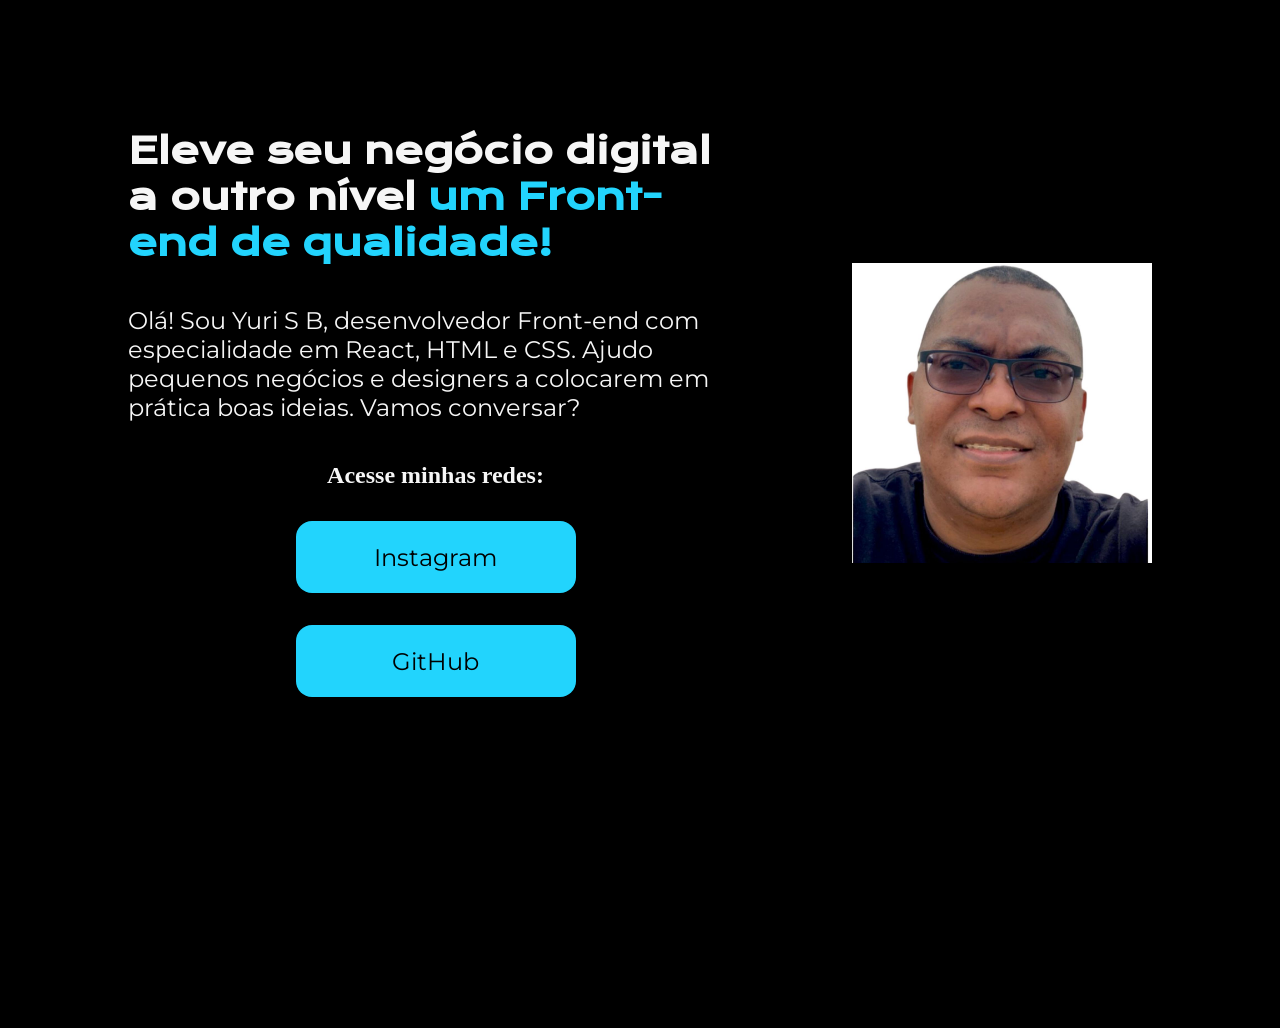
==== index.html @ 828e8a11 "Posicionando os links" ====
<!DOCTYPE html>
<html lang="pt-br">
<head>
    <meta charset="UTF-8">
    <meta name="viewport" content="width=device-width, initial-scale=1.0">
    <title>Portfolio</title>
    <link rel="stylesheet" href="style.css">
</head>
<body>
    <header></header>
    <main class="apresentacao">
        <section class="apresentacao__conteudo">
            <h1 class="apresentacao__conteudo__titulo">Eleve seu negócio digital a outro nível <strong class="titulo-destaque" >um Front-end de qualidade!</strong></h1>
            <p class="apresentacao__conteudo__texto">Olá! Sou Yuri S B, desenvolvedor Front-end com especialidade em React, HTML e CSS. Ajudo pequenos negócios e designers a colocarem em prática boas ideias. Vamos conversar?</p>
            <div class="apresentacao__links">
                <h2> Acesse minhas redes:</h2>
                <a class="apresentacao__links__link" href="https://www.instagram.com/">Instagram</a>
                <a class="apresentacao__links__link" href="https://github.com">GitHub</a>
            </div>
        </section>
        <img src="Yuri.jpg" alt="Foto DE Yuri S B">
    </main>
    <footer></footer>
</body>
</html>
---- style.css ----
@import url('https://fonts.googleapis.com/css2?family=Krona+One&family=Montserrat:wght@400;600&display=swap');

* {
    margin: 0;
    padding: 0;
}

body {
    height: 100vh;
    box-sizing: border-box;
    background-color: #000000;
    color: #F6F6F6;
}

img {
    width: 300px;
    height: auto;
}

.titulo-destaque {
    color: #22D4FD;
}

.apresentacao {
    margin: 10%;
    display: flex;
    align-items: center;
    justify-content: space-between;
}

.apresentacao__conteudo {
    width: 615px;
    display: flex;
    flex-direction: column;
    gap: 40px;
}

.apresentacao__conteudo__titulo {
    font-size: 36px;
    font-family: "Krona One", sans-serif ;
    font-weight: 400px;
}

.apresentacao__conteudo__texto {
    font-size: 24px;
    font-family: "Montserrat", sans-serif;
    font-weight: 400px;
}

.apresentacao__links {
    display: flex;
    flex-direction: column;
    justify-content: space-between;
    align-items: center;
    gap: 32px;
}

.apresentacao__links__link {
    background-color: #22D4FD;
    width: 280px;
    text-align: center;
    border-radius: 16px;
    font-size: 24px;
    font-weight: 600px;
    padding: 21.5px 0;
    text-decoration: none;
    color: #000000;
    font-family: "Montserrat", sans-serif;
}
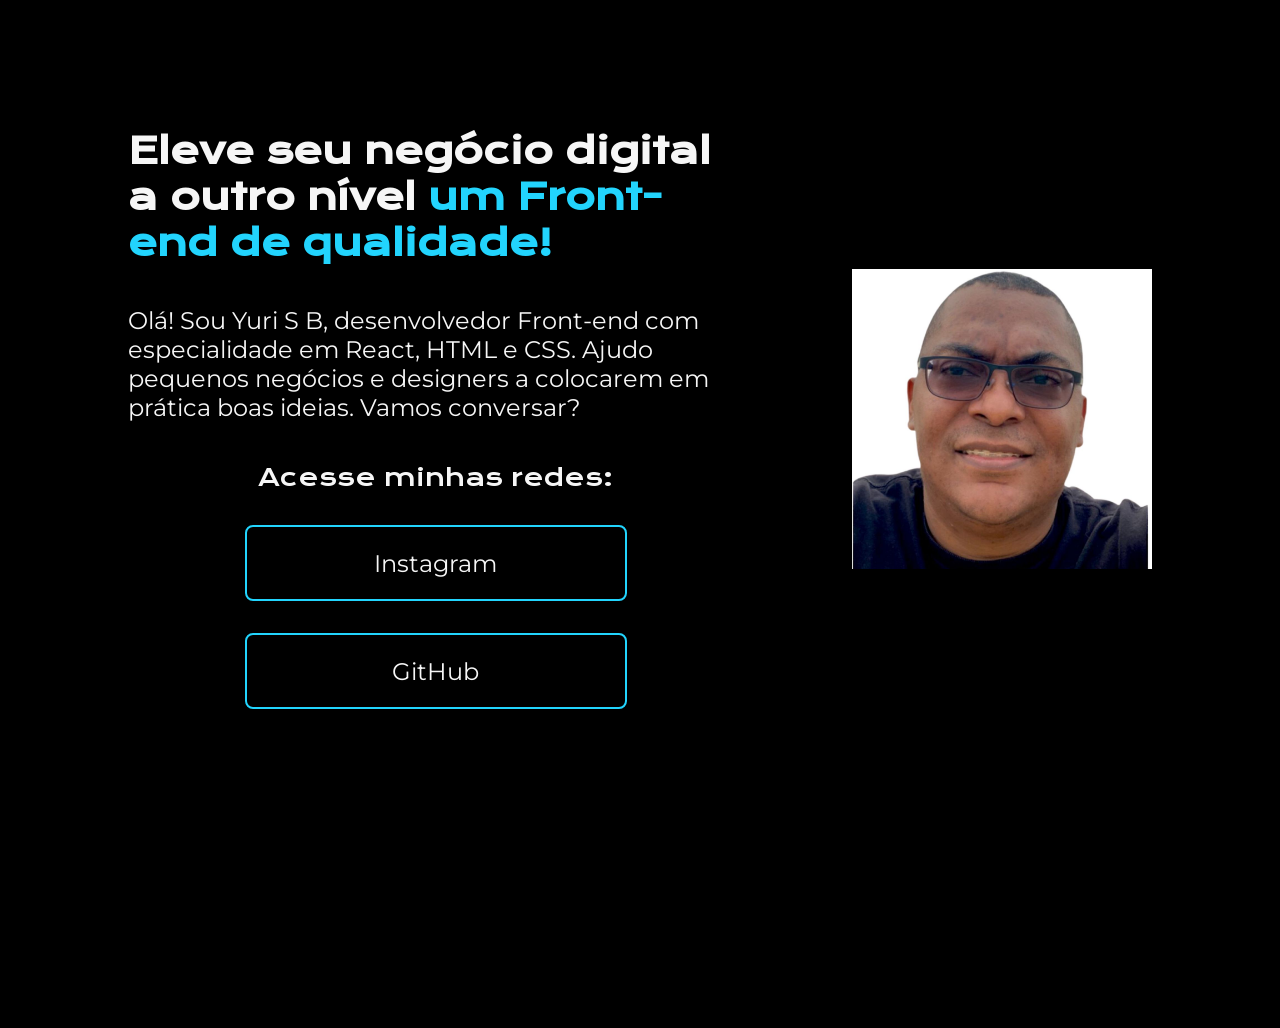
==== commit 63f920cd: "Estilizando os links" ====
--- a/index.html
+++ b/index.html
@@ -13,7 +13,7 @@
             <h1 class="apresentacao__conteudo__titulo">Eleve seu negócio digital a outro nível <strong class="titulo-destaque" >um Front-end de qualidade!</strong></h1>
             <p class="apresentacao__conteudo__texto">Olá! Sou Yuri S B, desenvolvedor Front-end com especialidade em React, HTML e CSS. Ajudo pequenos negócios e designers a colocarem em prática boas ideias. Vamos conversar?</p>
             <div class="apresentacao__links">
-                <h2> Acesse minhas redes:</h2>
+                <h2 class="apresentacao__links__subtitulo"> Acesse minhas redes:</h2>
                 <a class="apresentacao__links__link" href="https://www.instagram.com/">Instagram</a>
                 <a class="apresentacao__links__link" href="https://github.com">GitHub</a>
             </div>
--- a/style.css
+++ b/style.css
@@ -56,14 +56,21 @@
 }
 
 .apresentacao__links__link {
-    background-color: #22D4FD;
-    width: 280px;
+    /* background-color: #22D4FD; */
+    border: 2px solid #22D4FD;
+    width: 378px;
     text-align: center;
-    border-radius: 16px;
+    border-radius: 8px;
     font-size: 24px;
     font-weight: 600px;
     padding: 21.5px 0;
     text-decoration: none;
-    color: #000000;
+    color: #F6F6F6;
     font-family: "Montserrat", sans-serif;
+}
+
+.apresentacao__links__subtitulo {
+    font-family: "Krona One", sans-serif;
+    font-weight: 400;
+    font-size: 24px;
 }
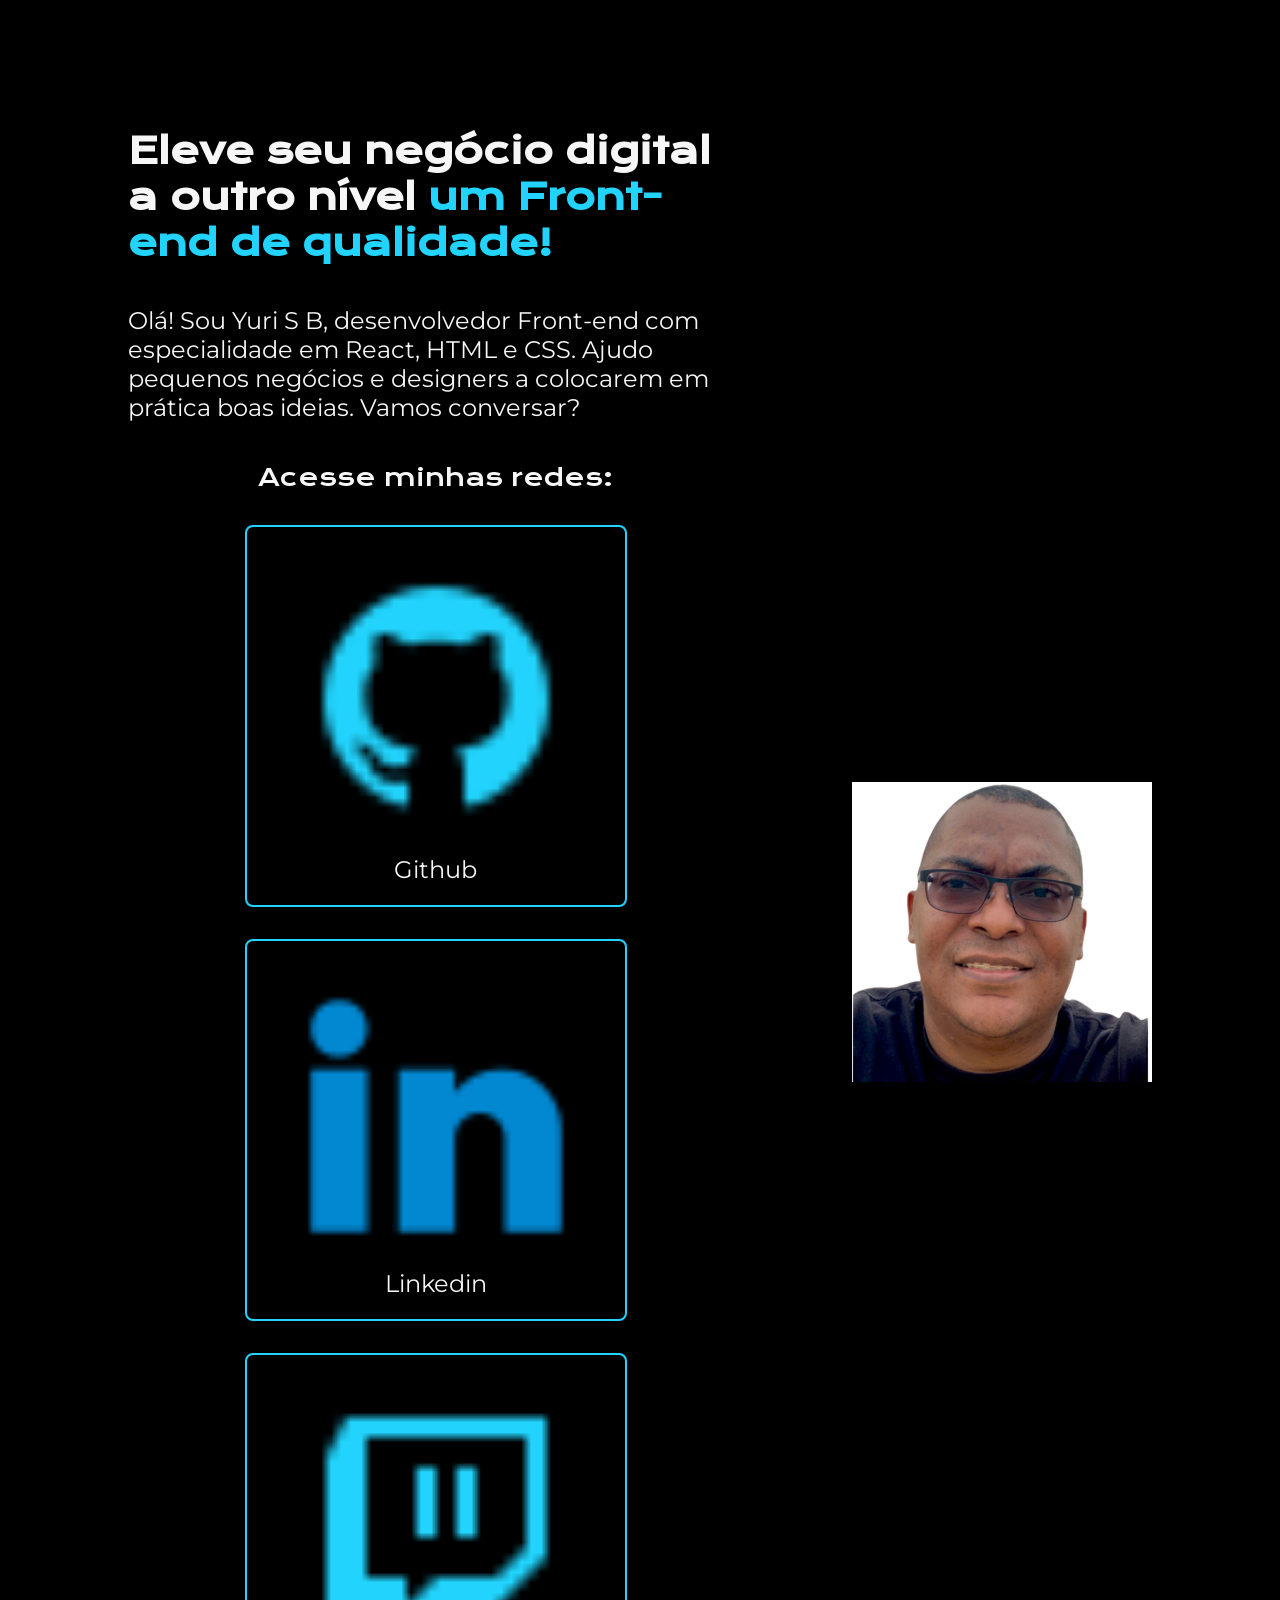
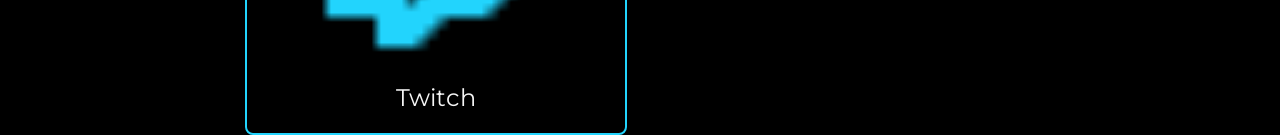
==== commit 88592e3f: "Ícones das redes sociais" ====
--- a/index.html
+++ b/index.html
@@ -14,11 +14,21 @@
             <p class="apresentacao__conteudo__texto">Olá! Sou Yuri S B, desenvolvedor Front-end com especialidade em React, HTML e CSS. Ajudo pequenos negócios e designers a colocarem em prática boas ideias. Vamos conversar?</p>
             <div class="apresentacao__links">
                 <h2 class="apresentacao__links__subtitulo"> Acesse minhas redes:</h2>
-                <a class="apresentacao__links__link" href="https://www.instagram.com/">Instagram</a>
-                <a class="apresentacao__links__link" href="https://github.com">GitHub</a>
+                <a class="apresentacao__links__link" href="https://www.github.com/">
+                   <img src="./assets/github-32.png">
+                    Github
+                </a>
+                <a class="apresentacao__links__link" href="https://www.linkedin.com/">
+                   <img src="./assets/linkedin-2-50.png">
+                    Linkedin
+                </a>
+                <a class="apresentacao__links__link" href="https://www.twitch.tv/">
+                   <img src="./assets/twitch-30.png">
+                    Twitch
+                </a>
             </div>
         </section>
-        <img src="Yuri.jpg" alt="Foto DE Yuri S B">
+        <img src="./assets/Yuri.jpg" alt="Foto DE Yuri S B">
     </main>
     <footer></footer>
 </body>
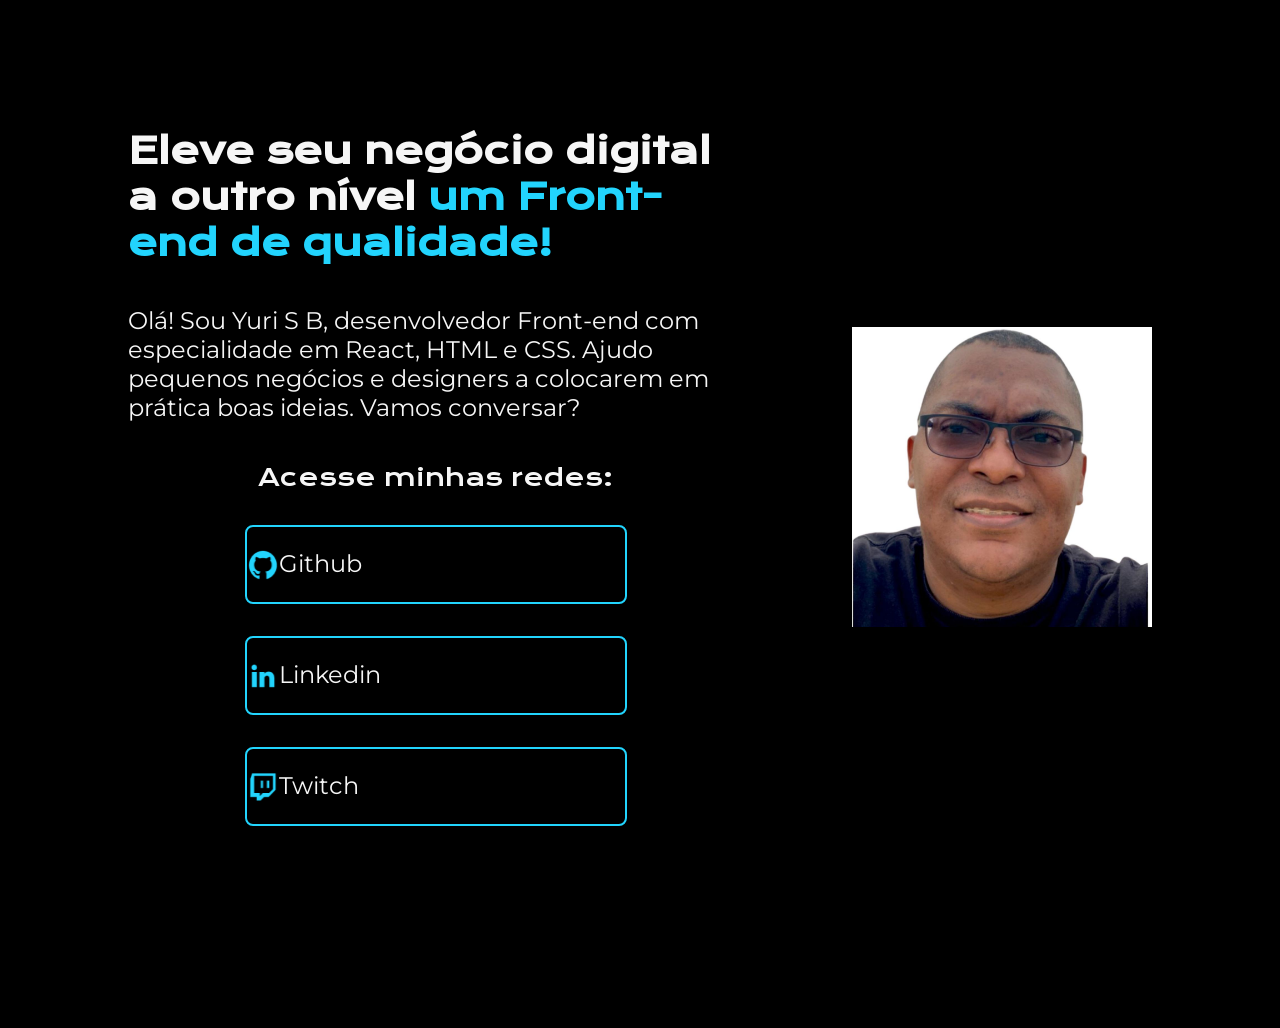
==== commit 8caca600: "Ícone das redes sociais - padrão assets Alura e adicionado classe das imagens" ====
--- a/index.html
+++ b/index.html
@@ -15,15 +15,15 @@
             <div class="apresentacao__links">
                 <h2 class="apresentacao__links__subtitulo"> Acesse minhas redes:</h2>
                 <a class="apresentacao__links__link" href="https://www.github.com/">
-                   <img src="./assets/github-32.png">
+                   <img class="logo__github" src="./assets/github.png">
                     Github
                 </a>
                 <a class="apresentacao__links__link" href="https://www.linkedin.com/">
-                   <img src="./assets/linkedin-2-50.png">
+                   <img class="logo__linkedin" class="" src="./assets/linkedin.png">
                     Linkedin
                 </a>
                 <a class="apresentacao__links__link" href="https://www.twitch.tv/">
-                   <img src="./assets/twitch-30.png">
+                   <img class="logo__twitch" src="./assets/twitch.png">
                     Twitch
                 </a>
             </div>
--- a/style.css
+++ b/style.css
@@ -57,6 +57,7 @@
 
 .apresentacao__links__link {
     /* background-color: #22D4FD; */
+    display: flex;
     border: 2px solid #22D4FD;
     width: 378px;
     text-align: center;
@@ -73,4 +74,19 @@
     font-family: "Krona One", sans-serif;
     font-weight: 400;
     font-size: 24px;
-}+}
+
+.logo__github {
+    width: 32px;
+    height: 32px;
+}
+
+.logo__linkedin {
+    width: 32px;
+    height: 32px;
+}
+
+.logo__twitch {
+    width: 32px;
+    height: 32px;
+}
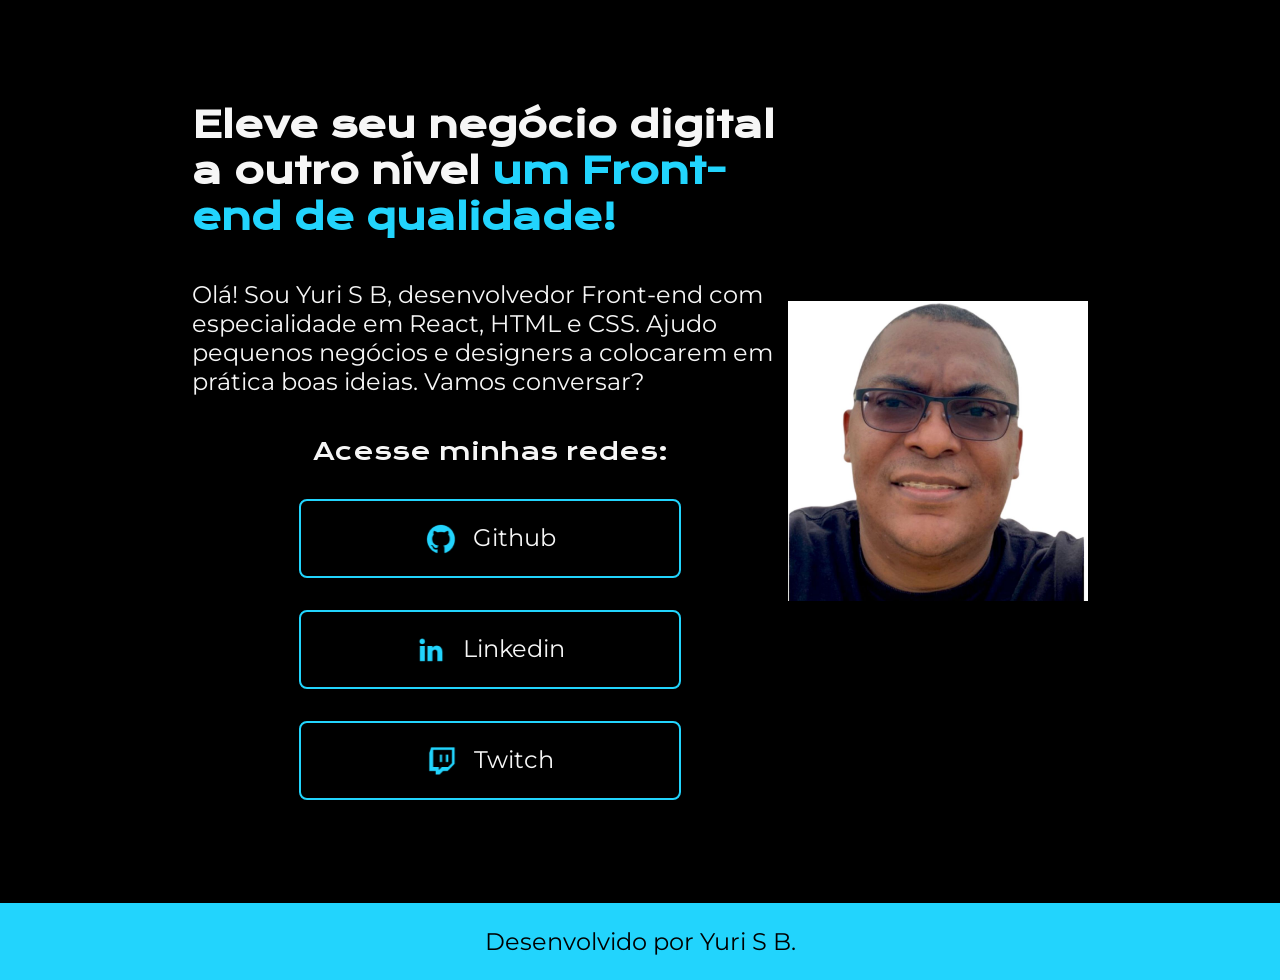
==== commit c1041037: "Desenvolvendo o footer" ====
--- a/index.html
+++ b/index.html
@@ -30,6 +30,8 @@
         </section>
         <img src="./assets/Yuri.jpg" alt="Foto DE Yuri S B">
     </main>
-    <footer></footer>
+    <footer class="rodape">
+        <p>Desenvolvido por Yuri S B.</p>
+    </footer>
 </body>
 </html>
--- a/style.css
+++ b/style.css
@@ -6,7 +6,7 @@
 }
 
 body {
-    height: 100vh;
+    /* height: 100vh; */
     box-sizing: border-box;
     background-color: #000000;
     color: #F6F6F6;
@@ -22,7 +22,7 @@
 }
 
 .apresentacao {
-    margin: 10%;
+    padding: 8% 15%;
     display: flex;
     align-items: center;
     justify-content: space-between;
@@ -58,6 +58,8 @@
 .apresentacao__links__link {
     /* background-color: #22D4FD; */
     display: flex;
+    justify-content: center;
+    gap: 16px;
     border: 2px solid #22D4FD;
     width: 378px;
     text-align: center;
@@ -68,6 +70,10 @@
     text-decoration: none;
     color: #F6F6F6;
     font-family: "Montserrat", sans-serif;
+}
+
+.apresentacao__links__link:hover {
+    background-color: #272727;
 }
 
 .apresentacao__links__subtitulo {
@@ -90,3 +96,13 @@
     width: 32px;
     height: 32px;
 }
+
+.rodape {
+    padding: 24px;
+    color: #000000;
+    background-color: #22D4FD;
+    text-align: center;
+    font-family: "Montserrat", sans-serif;
+    font-size: 24px;
+    font-weight: 400;
+}
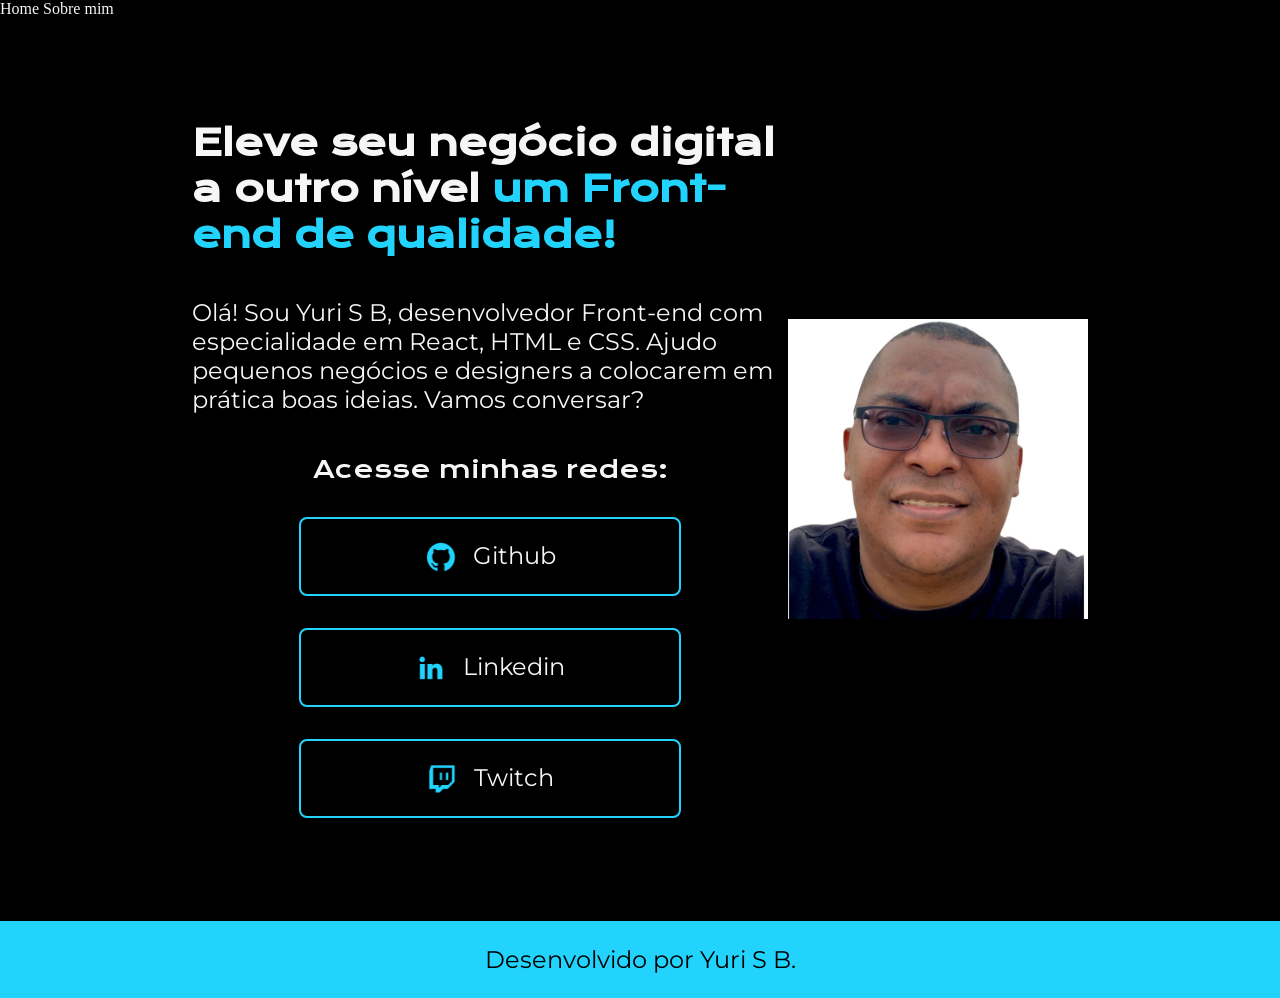
==== commit a51cebb3: "Desenvolvendo cabecalho - menu e links" ====
--- a/index.html
+++ b/index.html
@@ -7,7 +7,12 @@
     <link rel="stylesheet" href="style.css">
 </head>
 <body>
-    <header></header>
+    <header class="cabecalho">
+        <nav class="cabecalho__menu">
+            <a class="cabecalho__menu__link">Home</a>
+            <a class="cabecalho__menu__link">Sobre mim</a>
+        </nav>
+    </header>
     <main class="apresentacao">
         <section class="apresentacao__conteudo">
             <h1 class="apresentacao__conteudo__titulo">Eleve seu negócio digital a outro nível <strong class="titulo-destaque" >um Front-end de qualidade!</strong></h1>
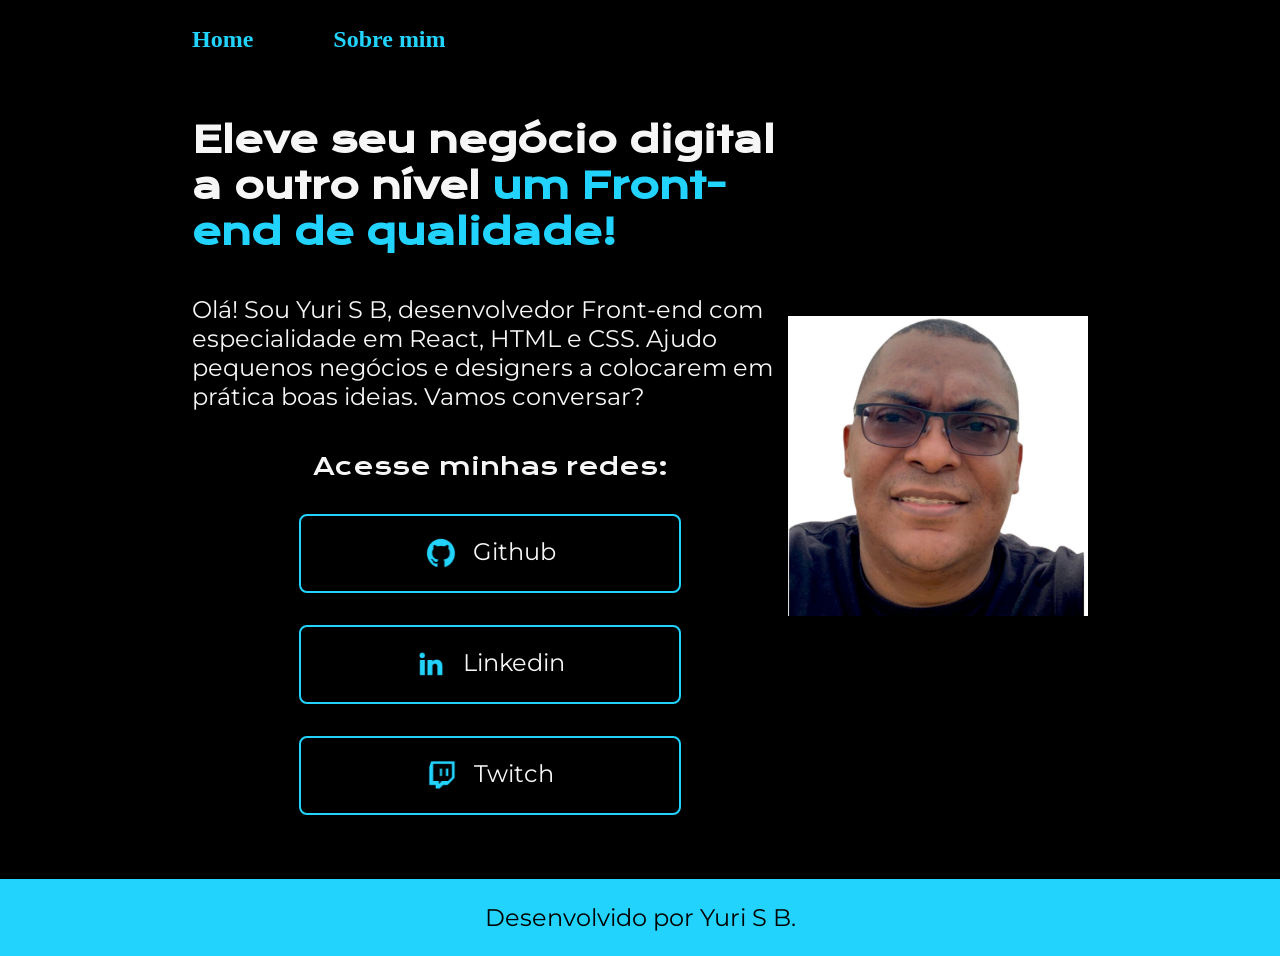
==== commit c2217b1e: "Navegando entre páginas" ====
--- a/index.html
+++ b/index.html
@@ -4,13 +4,13 @@
     <meta charset="UTF-8">
     <meta name="viewport" content="width=device-width, initial-scale=1.0">
     <title>Portfolio</title>
-    <link rel="stylesheet" href="style.css">
+    <link rel="stylesheet" href="./styles/style.css">
 </head>
 <body>
     <header class="cabecalho">
         <nav class="cabecalho__menu">
-            <a class="cabecalho__menu__link">Home</a>
-            <a class="cabecalho__menu__link">Sobre mim</a>
+            <a class="cabecalho__menu__link" href="index.html">Home</a>
+            <a class="cabecalho__menu__link" href="about.html">Sobre mim</a>
         </nav>
     </header>
     <main class="apresentacao">
--- a/styles/style.css
+++ b/styles/style.css
@@ -0,0 +1,125 @@
+@import url('https://fonts.googleapis.com/css2?family=Krona+One&family=Montserrat:wght@400;600&display=swap');
+
+* {
+    margin: 0;
+    padding: 0;
+}
+
+body {
+    /* height: 100vh; */
+    box-sizing: border-box;
+    background-color: #000000;
+    color: #F6F6F6;
+}
+
+img {
+    width: 300px;
+    height: auto;
+}
+
+.cabecalho {
+    padding: 2% 0%  0% 15%;
+}
+
+.cabecalho__menu {
+    display: flex;
+    gap: 80px;
+}
+
+.cabecalho__menu__link {
+    font-size: "Montserrat", sans-serif;
+    font-size: 24px;
+    font-weight: 600;
+    color: #22D4FD;
+    text-decoration: none;
+}
+
+.apresentacao {
+    padding: 5% 15%;
+    display: flex;
+    align-items: center;
+    justify-content: space-between;
+}
+
+.apresentacao__conteudo {
+    width: 615px;
+    display: flex;
+    flex-direction: column;
+    gap: 40px;
+}
+
+.apresentacao__conteudo__titulo {
+    font-size: 36px;
+    font-family: "Krona One", sans-serif ;
+    font-weight: 400px;
+}
+
+.titulo-destaque {
+    color: #22D4FD;
+}
+
+.apresentacao__conteudo__texto {
+    font-size: 24px;
+    font-family: "Montserrat", sans-serif;
+    font-weight: 400px;
+}
+
+.apresentacao__links {
+    display: flex;
+    flex-direction: column;
+    justify-content: space-between;
+    align-items: center;
+    gap: 32px;
+}
+
+.apresentacao__links__link {
+    /* background-color: #22D4FD; */
+    display: flex;
+    justify-content: center;
+    gap: 16px;
+    border: 2px solid #22D4FD;
+    width: 378px;
+    text-align: center;
+    border-radius: 8px;
+    font-size: 24px;
+    font-weight: 600px;
+    padding: 21.5px 0;
+    text-decoration: none;
+    color: #F6F6F6;
+    font-family: "Montserrat", sans-serif;
+}
+
+.apresentacao__links__link:hover {
+    background-color: #272727;
+}
+
+.apresentacao__links__subtitulo {
+    font-family: "Krona One", sans-serif;
+    font-weight: 400;
+    font-size: 24px;
+}
+
+.logo__github {
+    width: 32px;
+    height: 32px;
+}
+
+.logo__linkedin {
+    width: 32px;
+    height: 32px;
+}
+
+.logo__twitch {
+    width: 32px;
+    height: 32px;
+}
+
+.rodape {
+    padding: 24px;
+    color: #000000;
+    background-color: #22D4FD;
+    text-align: center;
+    font-family: "Montserrat", sans-serif;
+    font-size: 24px;
+    font-weight: 400;
+}
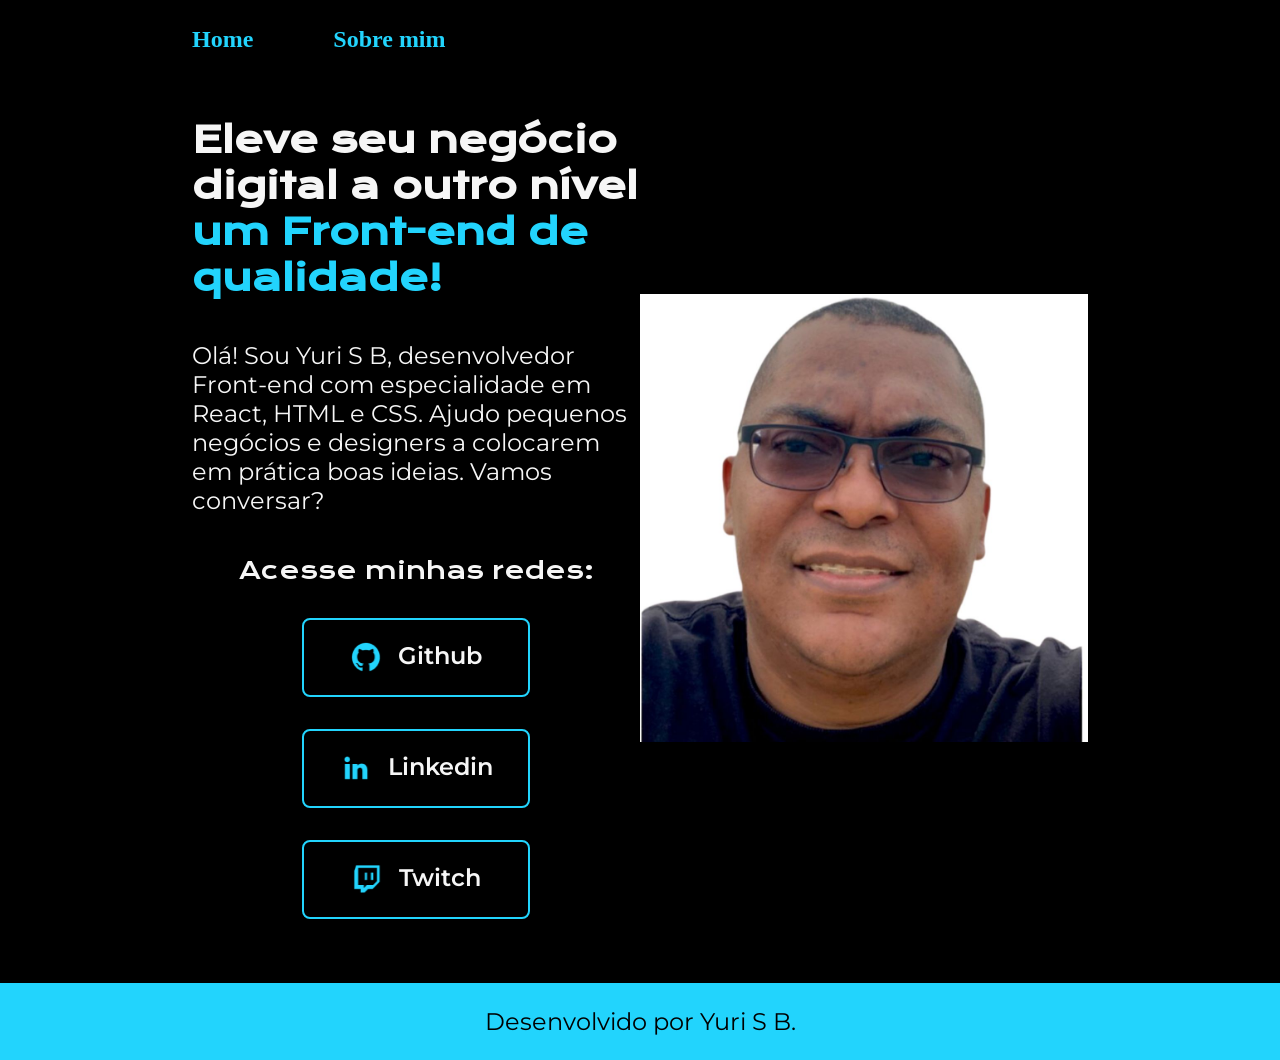
==== commit fcab4744: "A super unidade de medida (50%) ." ====
--- a/index.html
+++ b/index.html
@@ -19,21 +19,21 @@
             <p class="apresentacao__conteudo__texto">Olá! Sou Yuri S B, desenvolvedor Front-end com especialidade em React, HTML e CSS. Ajudo pequenos negócios e designers a colocarem em prática boas ideias. Vamos conversar?</p>
             <div class="apresentacao__links">
                 <h2 class="apresentacao__links__subtitulo"> Acesse minhas redes:</h2>
-                <a class="apresentacao__links__link" href="https://www.github.com/">
+                <a class="apresentacao__links__navegacao" href="https://www.github.com/">
                    <img class="logo__github" src="./assets/github.png">
                     Github
                 </a>
-                <a class="apresentacao__links__link" href="https://www.linkedin.com/">
-                   <img class="logo__linkedin" class="" src="./assets/linkedin.png">
+                <a class="apresentacao__links__navegacao" href="https://www.linkedin.com/">
+                   <img class="logo__linkedin" src="./assets/linkedin.png">
                     Linkedin
                 </a>
-                <a class="apresentacao__links__link" href="https://www.twitch.tv/">
+                <a class="apresentacao__links__navegacao" href="https://www.twitch.tv/">
                    <img class="logo__twitch" src="./assets/twitch.png">
                     Twitch
                 </a>
             </div>
         </section>
-        <img src="./assets/Yuri.jpg" alt="Foto DE Yuri S B">
+        <img class="apresentacao__imagem" src="./assets/Yuri.jpg" alt="Foto DE Yuri S B">
     </main>
     <footer class="rodape">
         <p>Desenvolvido por Yuri S B.</p>
--- a/styles/style.css
+++ b/styles/style.css
@@ -1,4 +1,14 @@
 @import url('https://fonts.googleapis.com/css2?family=Krona+One&family=Montserrat:wght@400;600&display=swap');
+
+:root {
+    --cor-primaria: #000000;
+    --cor-secundaria: #F6F6F6;
+    --cor-terciaria: #22D4FD;
+    --cor-hover: #272727;
+
+    --fonte-primaria: "Krona One", sans-serif;
+    --fonte-secundaria: "Montserrat", sans-serif;
+}
 
 * {
     margin: 0;
@@ -6,10 +16,9 @@
 }
 
 body {
-    /* height: 100vh; */
-    box-sizing: border-box;
-    background-color: #000000;
-    color: #F6F6F6;
+        box-sizing: border-box;
+    background-color: var(--cor-primaria);
+    color: var(--cor-secundaria);
 }
 
 img {
@@ -27,10 +36,10 @@
 }
 
 .cabecalho__menu__link {
-    font-size: "Montserrat", sans-serif;
-    font-size: 24px;
+    font-size: var(--fonte-secundaria);
+    font-size: 1.5rem;
     font-weight: 600;
-    color: #22D4FD;
+    color: var(--cor-terciaria);
     text-decoration: none;
 }
 
@@ -42,25 +51,25 @@
 }
 
 .apresentacao__conteudo {
-    width: 615px;
+    width: 50%;
     display: flex;
     flex-direction: column;
     gap: 40px;
 }
 
 .apresentacao__conteudo__titulo {
-    font-size: 36px;
-    font-family: "Krona One", sans-serif ;
+    font-size: 2.25rem;
+    font-family: var(--fonte-primaria);
     font-weight: 400px;
 }
 
 .titulo-destaque {
-    color: #22D4FD;
+    color: var(--cor-terciaria)
 }
 
 .apresentacao__conteudo__texto {
-    font-size: 24px;
-    font-family: "Montserrat", sans-serif;
+    font-size: 1.5rem;
+    font-family: var(--fonte-secundaria);
     font-weight: 400px;
 }
 
@@ -72,31 +81,30 @@
     gap: 32px;
 }
 
-.apresentacao__links__link {
-    /* background-color: #22D4FD; */
+.apresentacao__links__navegacao {
     display: flex;
     justify-content: center;
     gap: 16px;
-    border: 2px solid #22D4FD;
-    width: 378px;
+    border: 2px solid var(--cor-terciaria);
+    width: 50%;
     text-align: center;
     border-radius: 8px;
-    font-size: 24px;
-    font-weight: 600px;
+    font-size: 1.5rem;
+    font-weight: 600;
     padding: 21.5px 0;
     text-decoration: none;
-    color: #F6F6F6;
-    font-family: "Montserrat", sans-serif;
+    color: var(--cor-secundaria);    
+    font-family: var(--fonte-secundaria);
 }
 
 .apresentacao__links__link:hover {
-    background-color: #272727;
+    background-color: var(--cor-hover);
 }
 
 .apresentacao__links__subtitulo {
-    font-family: "Krona One", sans-serif;
+    font-family: var(--fonte-primaria);
     font-weight: 400;
-    font-size: 24px;
+    font-size: 1.5rem;
 }
 
 .logo__github {
@@ -114,12 +122,16 @@
     height: 32px;
 }
 
+.apresentacao__imagem {
+    width: 50%
+}
+
 .rodape {
     padding: 24px;
-    color: #000000;
-    background-color: #22D4FD;
+    color: var(--cor-primaria);
+    background-color: var(--cor-terciaria);
     text-align: center;
-    font-family: "Montserrat", sans-serif;
-    font-size: 24px;
+    font-family: var(--fonte-secundaria);
+    font-size: 1.5rem;
     font-weight: 400;
 }
